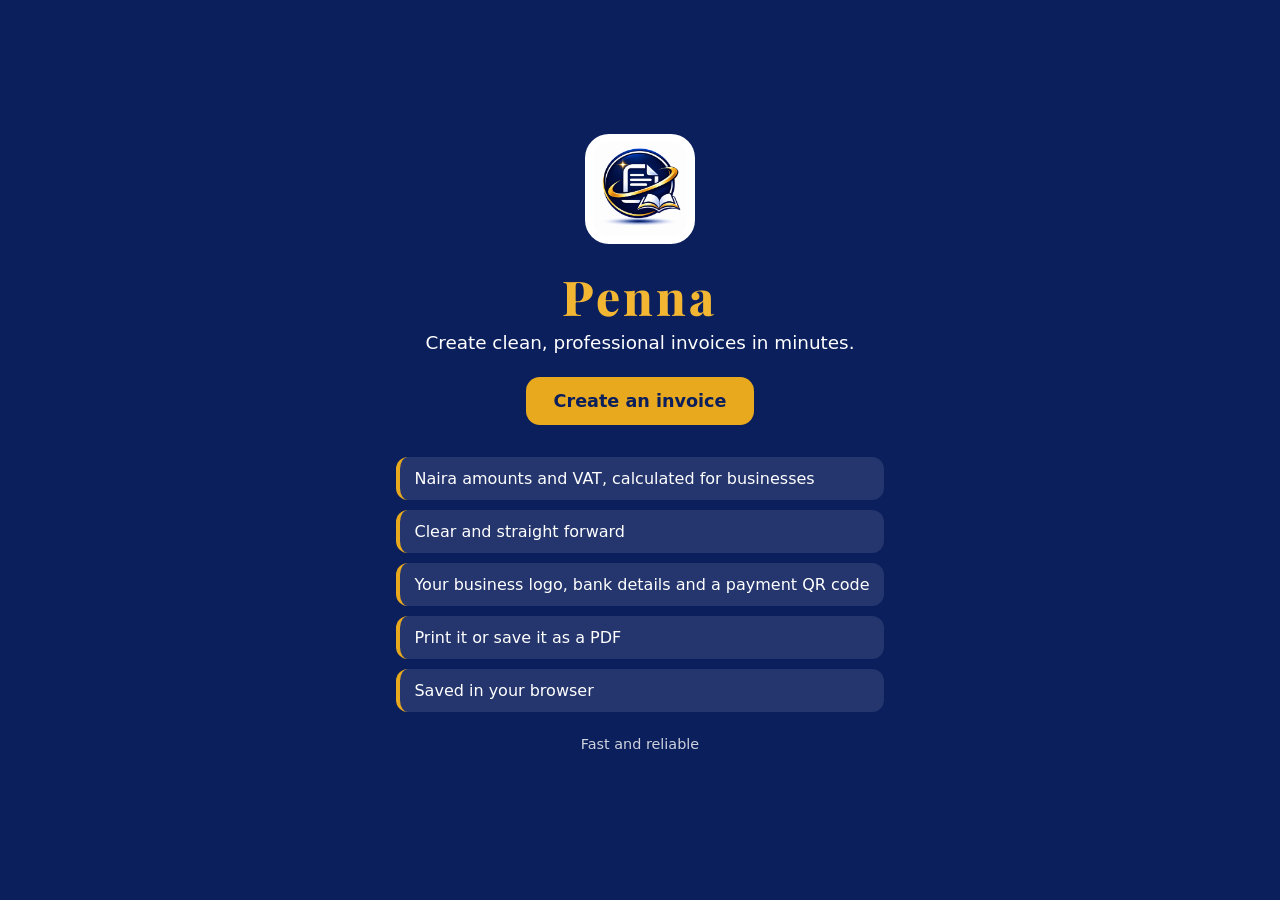
==== index.html @ 213a36b1 "Add Penna Files" ====
<!DOCTYPE html>
<html lang="en">
<head>
  <meta charset="UTF-8">
  <meta name="viewport" content="width=device-width, initial-scale=1">
  <title>Penna: Free Invoice Generator</title>
  <link rel="icon" href="penna-logo.png">
  <link rel="preconnect" href="https://fonts.googleapis.com">
  <link rel="preconnect" href="https://fonts.gstatic.com" crossorigin>
  <link href="https://fonts.googleapis.com/css2?family=Playfair+Display:wght@700;800&display=swap" rel="stylesheet">
  <link rel="stylesheet" href="intro.css">
</head>
<body>
  <main class="intro">
    <img src="penna-logo.png" alt="Penna logo" class="intro-logo">
    <h1>Penna</h1>
    <p class="tagline">Create clean, professional invoices in minutes.</p>

    <a href="invoice.html" class="cta">Create an invoice</a>

    <ul class="features">
      <li>Naira amounts and VAT, calculated for businesses</li>
      <li>Clear and straight forward</li>
      <li>Your business logo, bank details and a payment QR code</li>
      <li>Print it or save it as a PDF</li>
      <li>Saved in your browser</li>
    </ul>

    <p class="note">Fast and reliable </p>
  </main>
</body>
</html>
---- intro.css ----
* {
  box-sizing: border-box;
}

body {
  margin: 0;
  min-height: 100vh;
  background: #0b1f5c;
  color: #ffffff;
  font-family: system-ui, -apple-system, "Segoe UI", Roboto, Arial, sans-serif;
  display: flex;
  align-items: center;
  justify-content: center;
  padding: 24px;
}

.intro {
  max-width: 560px;
  text-align: center;
}

.intro-logo {
  height: 110px;
  width: auto;
  background: #ffffff;
  border-radius: 24px;
  padding: 8px;
}

h1 {
  font-family: "Playfair Display", Georgia, serif;
  font-weight: 800;
  font-size: 3rem;
  color: #f2b632;
  letter-spacing: 3px;
  margin: 16px 0 4px;
}

.tagline {
  font-size: 1.15rem;
  margin: 0 0 24px;
}

.cta {
  display: inline-block;
  background: #e8a91e;
  color: #0b1f5c;
  font-weight: 700;
  font-size: 1.1rem;
  text-decoration: none;
  padding: 14px 28px;
  border-radius: 14px;
}

.features {
  list-style: none;
  padding: 0;
  margin: 32px 0 0;
  display: grid;
  gap: 10px;
  text-align: left;
}

.features li {
  background: rgba(255, 255, 255, 0.1);
  border-left: 4px solid #e8a91e;
  border-radius: 12px;
  padding: 12px 14px;
}

.note {
  margin-top: 24px;
  font-size: 0.9rem;
  opacity: 0.8;
}
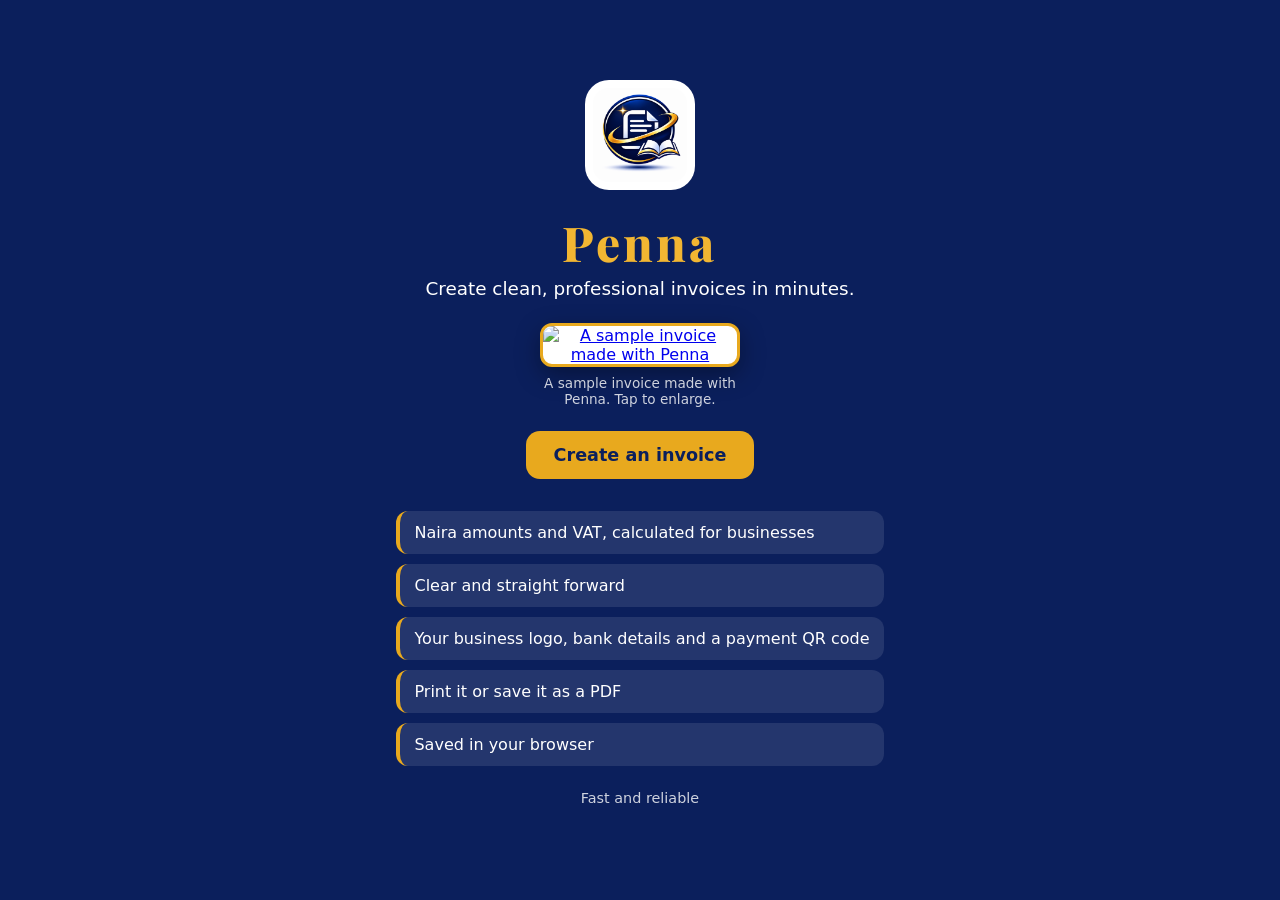
==== commit cba562e3: "Add sample invoice figure to index.html Added a figure element showcasing a sample invoice with a ca" ====
--- a/index.html
+++ b/index.html
@@ -15,6 +15,12 @@
     <img src="penna-logo.png" alt="Penna logo" class="intro-logo">
     <h1>Penna</h1>
     <p class="tagline">Create clean, professional invoices in minutes.</p>
+        <figure class="sample">
+      <a href="sample-invoice.png" target="_blank" rel="noopener">
+        <img src="sample-invoice.png" alt="A sample invoice made with Penna">
+      </a>
+      <figcaption>A sample invoice made with Penna. Tap to enlarge.</figcaption>
+        </figure>
 
     <a href="invoice.html" class="cta">Create an invoice</a>
 
@@ -29,4 +35,4 @@
     <p class="note">Fast and reliable </p>
   </main>
 </body>
-</html>+</html>
--- a/intro.css
+++ b/intro.css
@@ -72,4 +72,25 @@
   margin-top: 24px;
   font-size: 0.9rem;
   opacity: 0.8;
-}+}
+
+.sample {
+  margin: 0 auto 24px;
+  max-width: 200px;
+}
+
+.sample img {
+  display: block;
+  width: 100%;
+  height: auto;
+  background: #ffffff;
+  border: 3px solid #e8a91e;
+  border-radius: 12px;
+  box-shadow: 0 8px 24px rgba(0, 0, 0, 0.35);
+}
+
+.sample figcaption {
+  margin-top: 8px;
+  font-size: 0.85rem;
+  opacity: 0.8;
+}
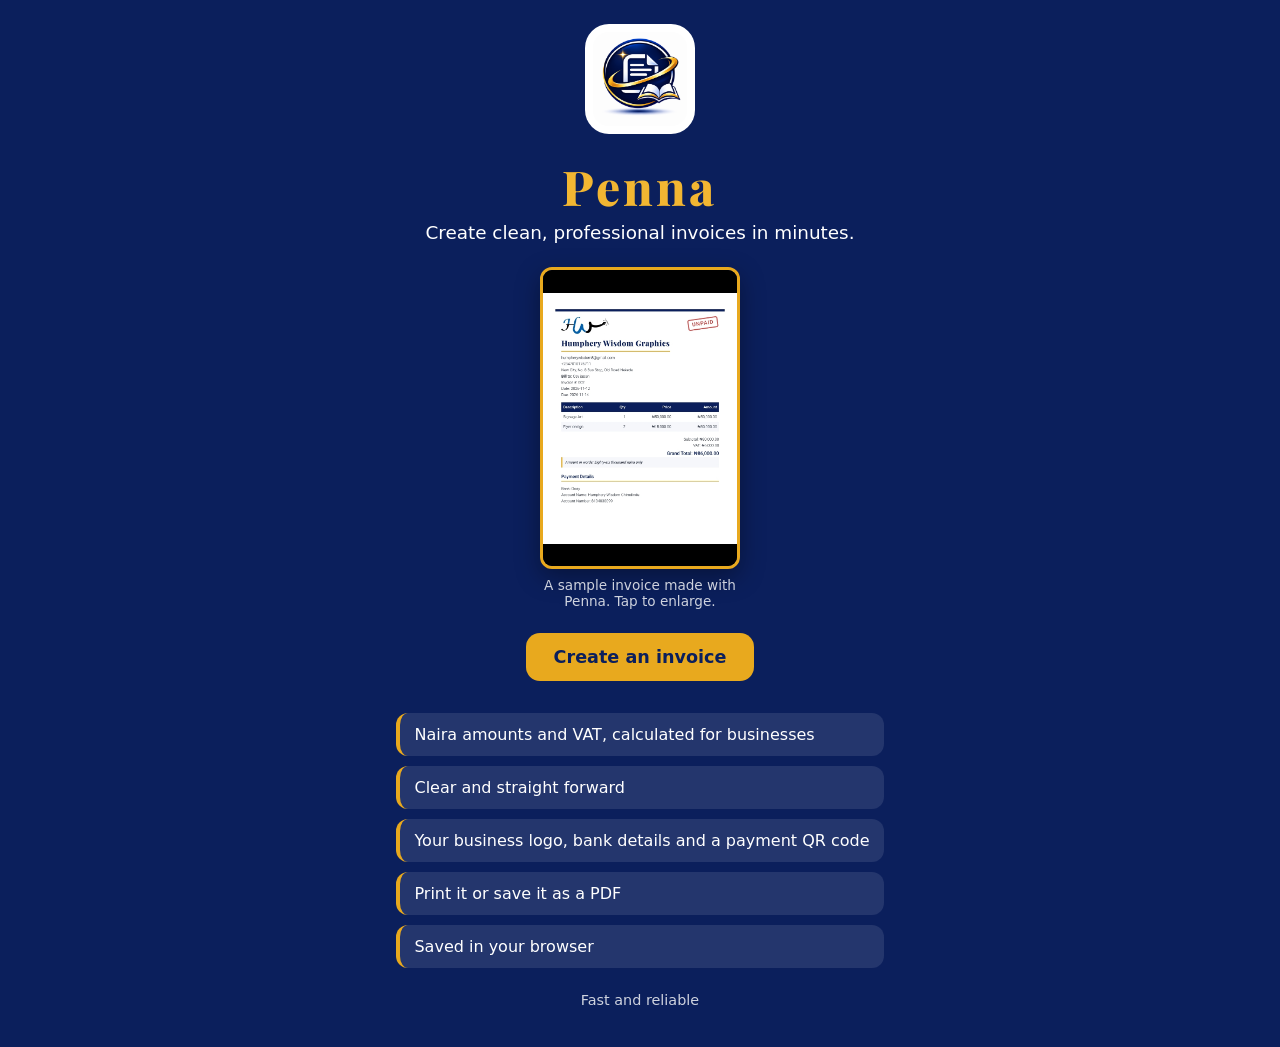
==== commit 755e59e4: "Update index.html" ====
--- a/index.html
+++ b/index.html
@@ -16,8 +16,8 @@
     <h1>Penna</h1>
     <p class="tagline">Create clean, professional invoices in minutes.</p>
         <figure class="sample">
-      <a href="sample-invoice.png" target="_blank" rel="noopener">
-        <img src="sample-invoice.png" alt="A sample invoice made with Penna">
+      <a href="sample-invoice.jpg" target="_blank" rel="noopener">
+        <img src="sample-invoice.jpg" alt="A sample invoice made with Penna">
       </a>
       <figcaption>A sample invoice made with Penna. Tap to enlarge.</figcaption>
         </figure>
